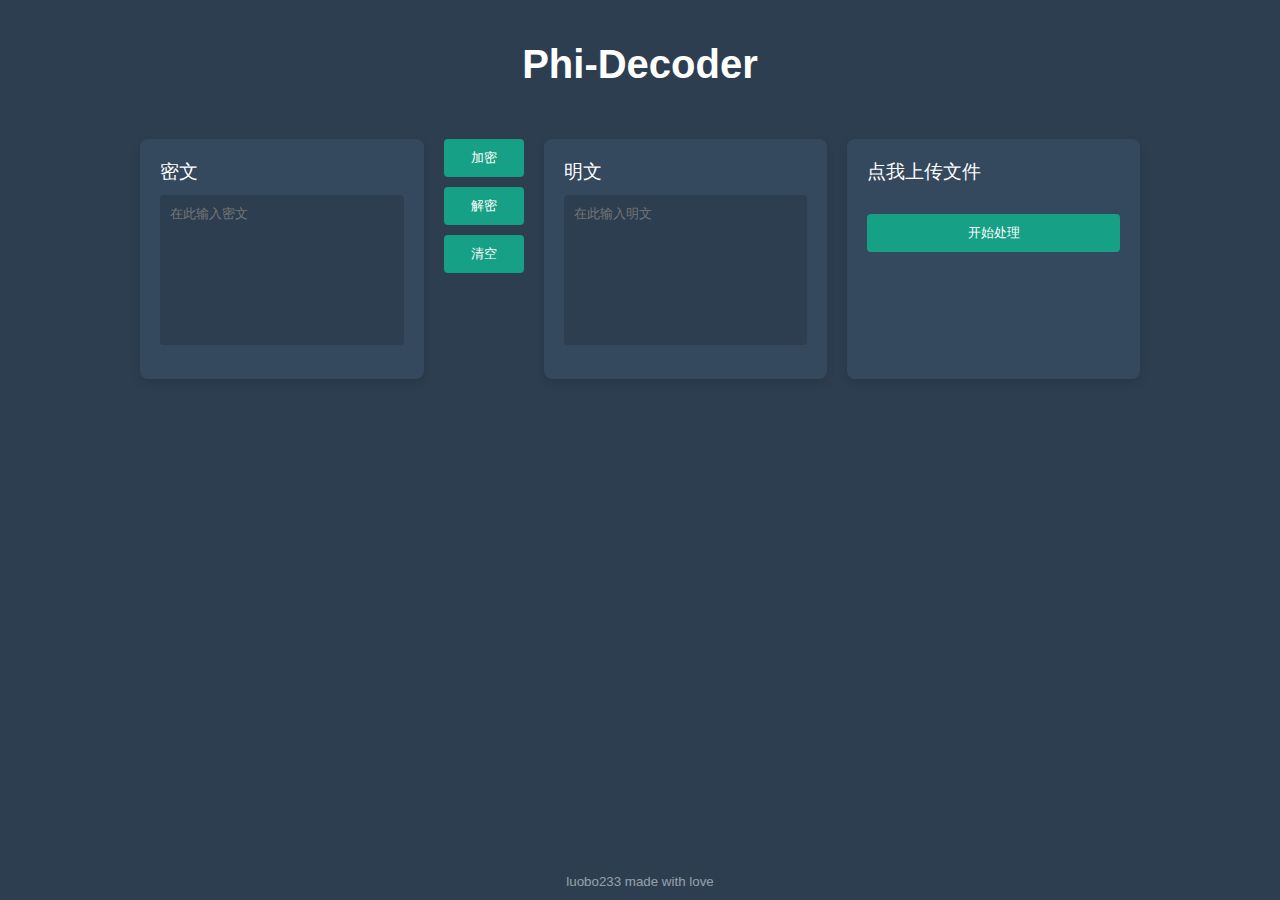
==== public/index.html @ 65e64883 "Add files via upload" ====
<!DOCTYPE html>
<html lang="zh">
<head>
    <meta charset="UTF-8">
    <meta name="viewport" content="width=device-width, initial-scale=1.0">
    <title>PhiCrypto</title>
    <link rel="stylesheet" href="style.css">
    <link rel="icon" type="image/png" href="icon.png">
</head>
<body>
    <div class="header">
        <h1>Phi-Decoder</h1>
    </div>
    <div class="container">
        <div class="box">
            <label for="ciphertext">密文</label>
            <textarea id="ciphertext" placeholder="在此输入密文"></textarea>
        </div>
        <div class="buttons">
            <button id="encrypt">加密</button>
            <button id="decrypt">解密</button>
            <button id="clear" onclick="clean();">清空</button>
        </div>
        <div class="box">
            <label for="plaintext">明文</label>
            <textarea id="plaintext" placeholder="在此输入明文"></textarea>
        </div>
        <div class="box box2">
            <form id="uploadForm" enctype="multipart/form-data">
                <label for="file">点我上传文件</label>
                <input type="file" name="file" id="file" required>
                <button type="submit">开始处理</button>
            </form>
        </div>
    </div>
    <script src="script.js"></script>
    <footer class="footer"> 
        <small>luobo233 made with love</small>
    </footer>
</body>
</html>
---- public/style.css ----
body {
    align-items: center;
    flex-direction: column;
    justify-content: center;
    display: flex
    ;
    margin: 0;
    padding: 0;
    font-family: 'Roboto', sans-serif;
    background-color: #2c3e50;
    color: white;
}
.header {
    position: relative;
    top: -5px;
    /* 使标题栏与顶部有一点间距 */
    z-index: 1000;
    width: 100%;
    text-align: center;
    margin: 0;
    padding: 20px 0;
}

h1 {
    font-size: 2.5rem;
    color: white;
    /* 确保标题颜色和背景协调 */
}

/* 为 id 为 file 的 input 元素添加样式 */
/* 为 id 为 file 的 input 元素添加样式 */
#file {
    opacity: 0;
    color: #333;
    background-color: #fff;
    height: 0;
}

.footer {
    opacity: 0.5;
    text-align: center;
    padding: 10px;
    margin-top: 10px; /* Add margin-top to create space between content and footer */
    position: relative;
    bottom: 0;
}

.container {
    width: 90%;
    /* 限制容器宽度 */
    max-width: 1000px;
    /* 调整最大宽度 */
    display: flex;
    flex-direction: column;
    align-items: center;
    justify-content: center;
    gap: 20px;
    /* 增加元素之间的间距 */
}

.box {
    width: 100%;
    max-width: 400px;
    /* 限制每个box的最大宽度 */
    margin: 20px 0;
    padding: 20px;
    background-color: #34495e;
    border-radius: 8px;
    box-shadow: 0 4px 8px rgba(0, 0, 0, 0.1);
    height: 200px;
}

.box label {
    display: block;
    margin-bottom: 10px;
    font-size: 1.2rem;
}

.box textarea {
    width: 100%;
    height: 150px;
    background-color: #2c3e50;
    border: none;
    border-radius: 4px;
    color: white;
    padding: 10px;
    resize: none;
    box-sizing: border-box;
    /* 包含padding和border在内宽度 */
}

.buttons {
    display: flex;
    flex-direction: column;
    align-items: center;
    justify-content: center;
    width: 100%;
    max-width: 80px;
    gap: 10px;
    /* 增加按钮之间的间距 */
    margin-top: 20px;
}

.buttons button {
    width: 100%;
    padding: 10px;
    background-color: #16a085;
    color: white;
    border: none;
    border-radius: 4px;
    cursor: pointer;
    transition: background-color 0.3s;
}

.buttons button:hover {
    background-color: #1abc9c;
}

#uploadForm button {
    width: 100%;
    padding: 10px;
    background-color: #16a085;
    /* 与其他按钮使用相同的背景颜色 */
    color: white;
    border: none;
    border-radius: 4px;
    cursor: pointer;
    transition: background-color 0.3s;
}

#uploadForm button:hover {
    background-color: #1abc9c;
    /* 与其他按钮使用相同的悬停效果 */
}


/* 竖屏时调整布局 */
@media (max-width: 768px) {
    body{
        overflow: over;
    }
    .container {
        flex-direction: column;
        align-items: center;
        justify-content: center;
    }

    .box {
        padding-top: -100px;
        width: 100%;
        max-width: 400px;
    }

    .buttons {
        flex-direction: row;
        width: 100%;
        max-width: 100%;
        justify-content: space-between;
    }

    .buttons button {
        width: 48%;
    }
    .box2{
        height: 100px;
    }
}

/* 横屏时调整布局 */
@media (min-width: 768px) {
    body{
        overflow: hidden;
    }
    .container {
        flex-direction: row;
        align-items: flex-start;
        /* 调整对齐方式 */
        gap: 20px;
        /* 增加容器中元素之间的间距 */
    }

    .box {
        width: 45%;
        margin: 0;
    }

    .buttons {
        flex-direction: column;
        margin-top: 0;
    }
    .footer{
        position: absolute;
    }
}
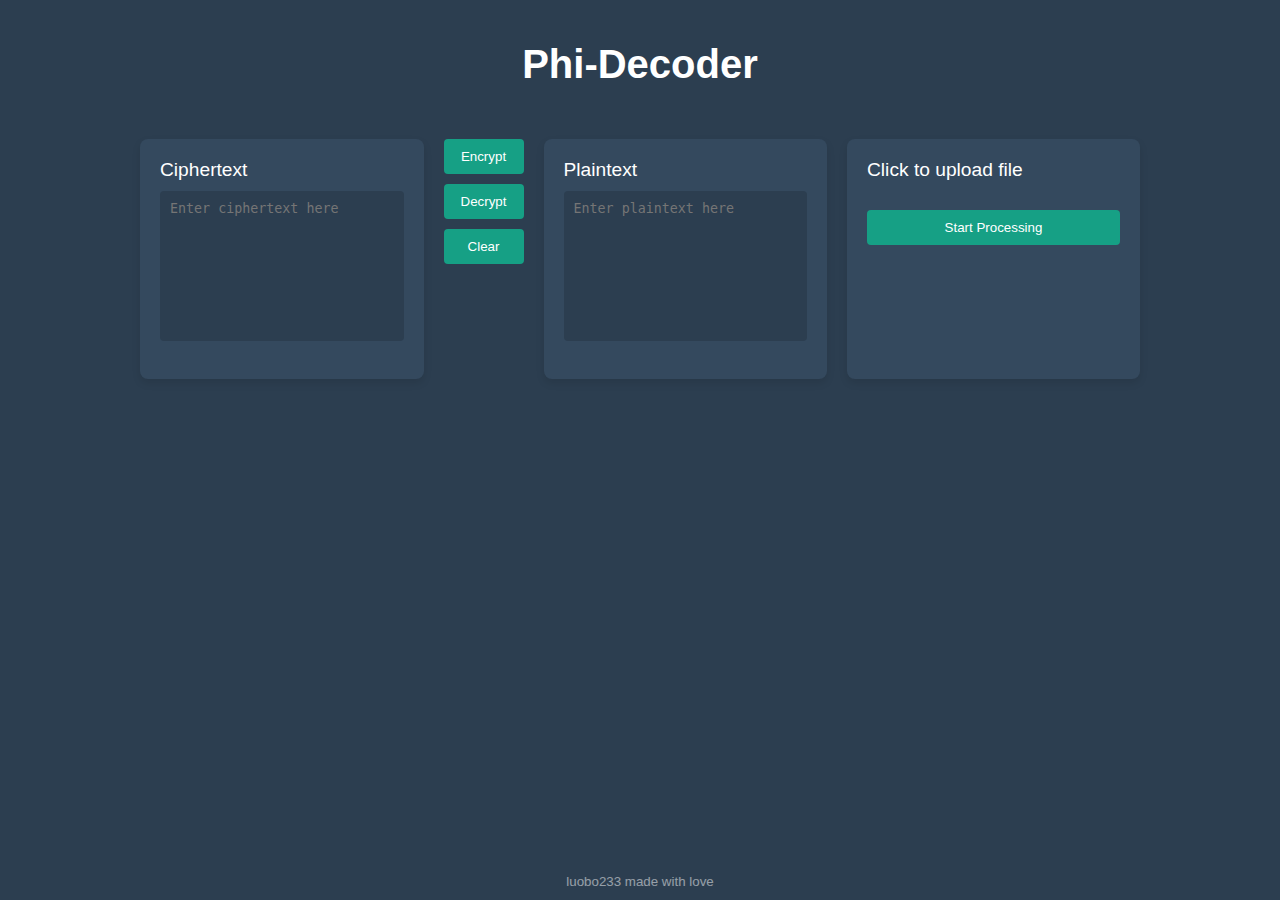
==== commit 2d6b10d0: "Update index.html" ====
--- a/public/index.html
+++ b/public/index.html
@@ -1,5 +1,5 @@
 <!DOCTYPE html>
-<html lang="zh">
+<html lang="en">
 <head>
     <meta charset="UTF-8">
     <meta name="viewport" content="width=device-width, initial-scale=1.0">
@@ -13,23 +13,23 @@
     </div>
     <div class="container">
         <div class="box">
-            <label for="ciphertext">密文</label>
-            <textarea id="ciphertext" placeholder="在此输入密文"></textarea>
+            <label for="ciphertext">Ciphertext</label>
+            <textarea id="ciphertext" placeholder="Enter ciphertext here"></textarea>
         </div>
         <div class="buttons">
-            <button id="encrypt">加密</button>
-            <button id="decrypt">解密</button>
-            <button id="clear" onclick="clean();">清空</button>
+            <button id="encrypt">Encrypt</button>
+            <button id="decrypt">Decrypt</button>
+            <button id="clear" onclick="clean();">Clear</button>
         </div>
         <div class="box">
-            <label for="plaintext">明文</label>
-            <textarea id="plaintext" placeholder="在此输入明文"></textarea>
+            <label for="plaintext">Plaintext</label>
+            <textarea id="plaintext" placeholder="Enter plaintext here"></textarea>
         </div>
         <div class="box box2">
             <form id="uploadForm" enctype="multipart/form-data">
-                <label for="file">点我上传文件</label>
+                <label for="file">Click to upload file</label>
                 <input type="file" name="file" id="file" required>
-                <button type="submit">开始处理</button>
+                <button type="submit">Start Processing</button>
             </form>
         </div>
     </div>
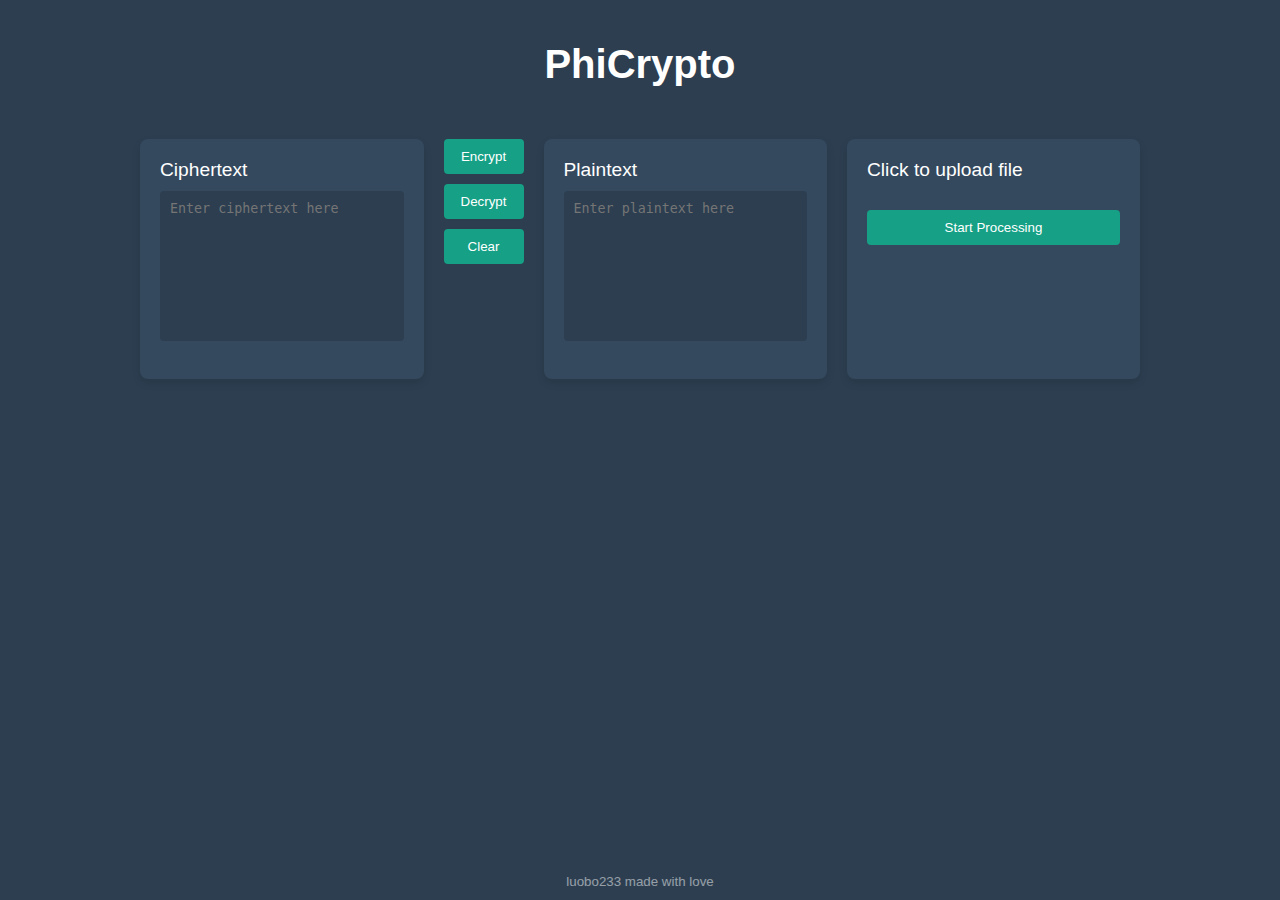
==== commit 0da43338: "Update index.html" ====
--- a/public/index.html
+++ b/public/index.html
@@ -9,7 +9,7 @@
 </head>
 <body>
     <div class="header">
-        <h1>Phi-Decoder</h1>
+        <h1>PhiCrypto</h1>
     </div>
     <div class="container">
         <div class="box">
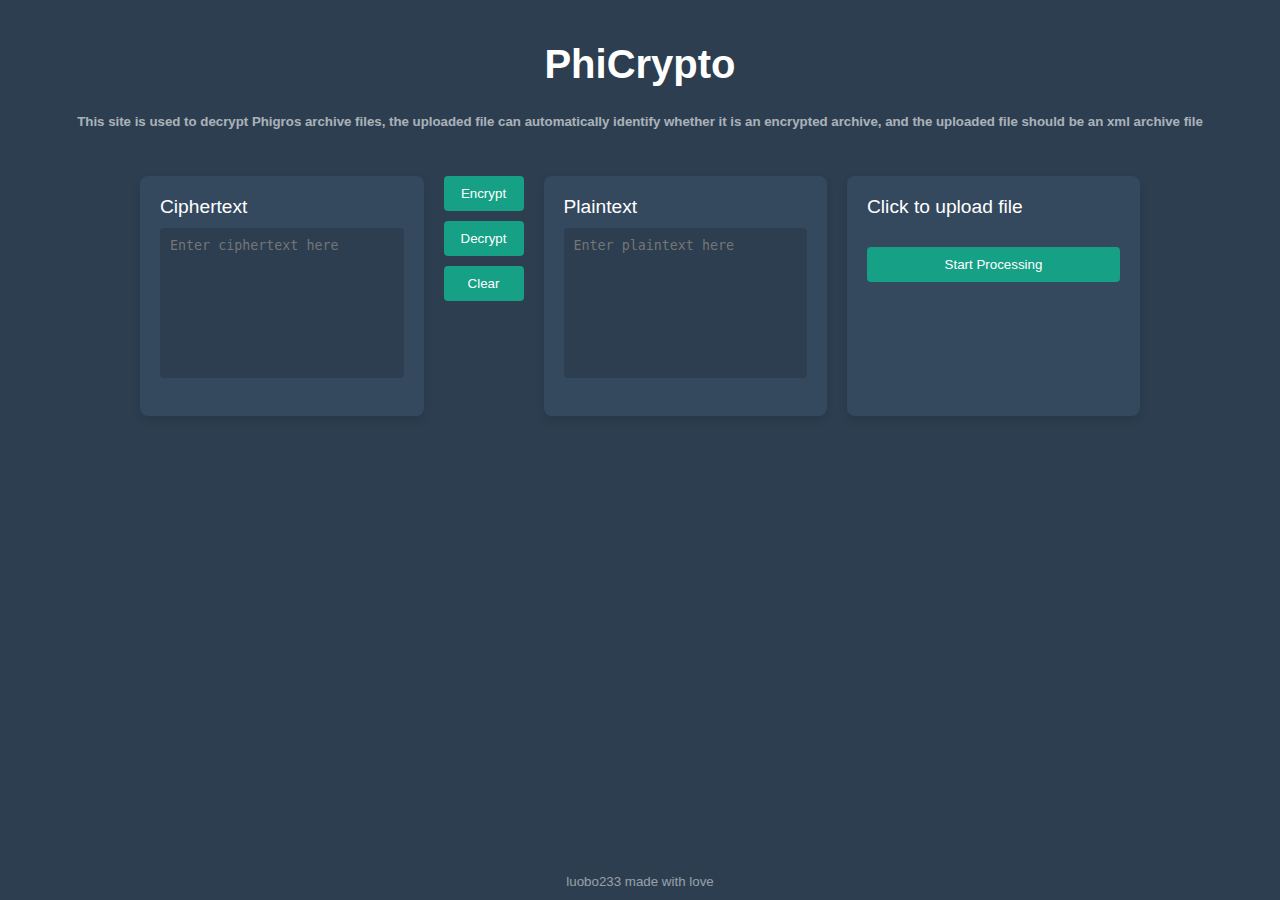
==== commit fff95755: "Update index.html" ====
--- a/public/index.html
+++ b/public/index.html
@@ -10,10 +10,11 @@
 <body>
     <div class="header">
         <h1>PhiCrypto</h1>
+        <h5 style="opacity: 0.6;">This site is used to decrypt Phigros archive files, the uploaded file can automatically identify whether it is an encrypted archive, and the uploaded file should be an xml archive file</h5>
     </div>
     <div class="container">
         <div class="box">
-            <label for="ciphertext">Ciphertext</label>
+            <label for="ciphertext" onclick="copy('c');">Ciphertext</label>
             <textarea id="ciphertext" placeholder="Enter ciphertext here"></textarea>
         </div>
         <div class="buttons">
@@ -22,7 +23,7 @@
             <button id="clear" onclick="clean();">Clear</button>
         </div>
         <div class="box">
-            <label for="plaintext">Plaintext</label>
+            <label for="plaintext" onclick="copy('p');">Plaintext</label>
             <textarea id="plaintext" placeholder="Enter plaintext here"></textarea>
         </div>
         <div class="box box2">
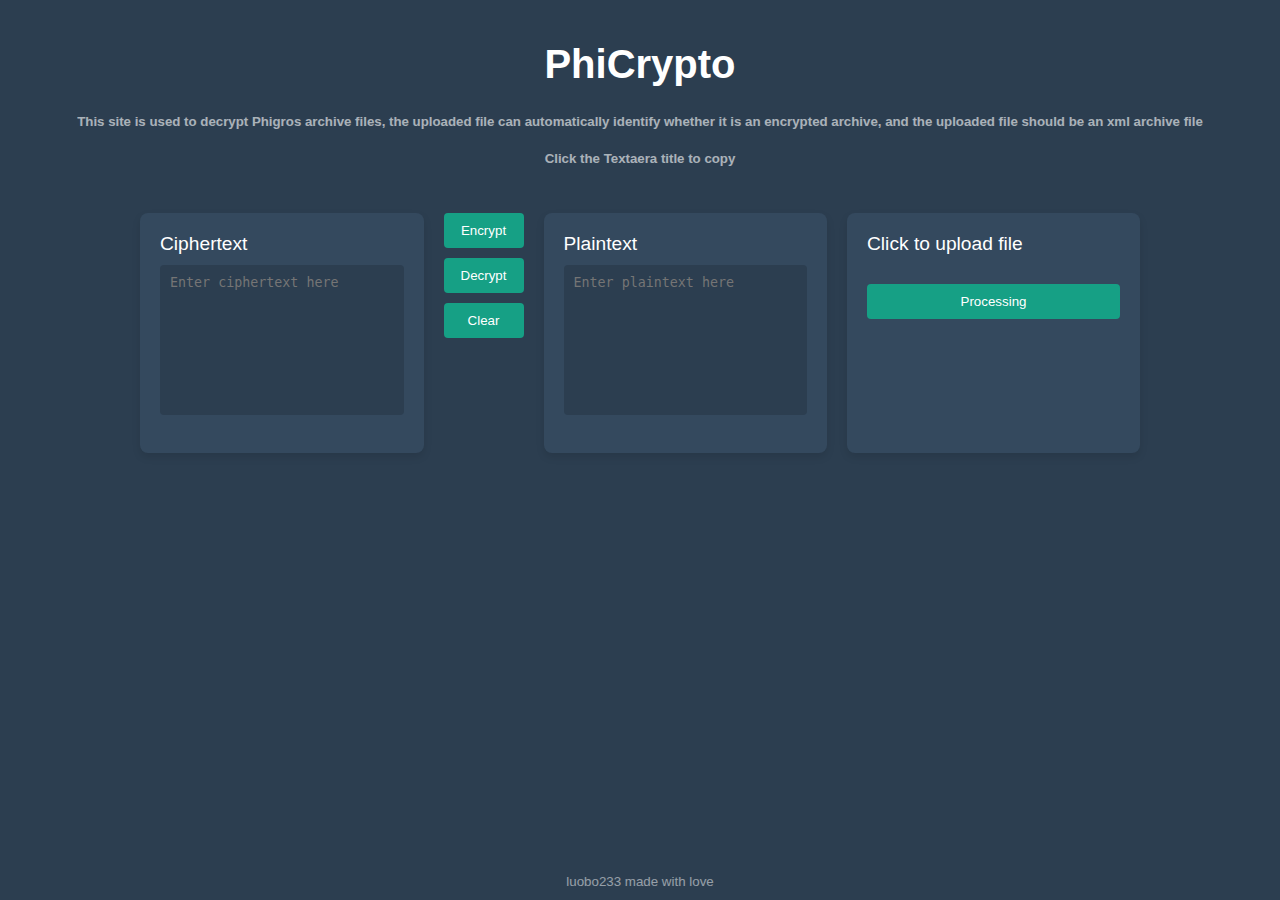
==== commit 95ce0db3: "Update index.html" ====
--- a/public/index.html
+++ b/public/index.html
@@ -11,6 +11,7 @@
     <div class="header">
         <h1>PhiCrypto</h1>
         <h5 style="opacity: 0.6;">This site is used to decrypt Phigros archive files, the uploaded file can automatically identify whether it is an encrypted archive, and the uploaded file should be an xml archive file</h5>
+        <h5 style="opacity: 0.6;">Click the Textaera title to copy</h5>
     </div>
     <div class="container">
         <div class="box">
@@ -30,7 +31,7 @@
             <form id="uploadForm" enctype="multipart/form-data">
                 <label for="file">Click to upload file</label>
                 <input type="file" name="file" id="file" required>
-                <button type="submit">Start Processing</button>
+                <button type="submit">Processing</button>
             </form>
         </div>
     </div>
--- a/public/style.css
+++ b/public/style.css
@@ -1,19 +1,42 @@
+:root {
+    --main-bg-color: #2c3e50;
+    --main-font-color: white;
+    --main-button-color: #16a085;
+    --hover-button-color: #1abc9c;
+}
+
 body {
     align-items: center;
     flex-direction: column;
     justify-content: center;
-    display: flex
-    ;
+    display: flex;
     margin: 0;
     padding: 0;
     font-family: 'Roboto', sans-serif;
-    background-color: #2c3e50;
-    color: white;
-}
+    background-color: var(--main-bg-color);
+    color: var(--main-font-color);
+}
+
+a {
+    font-size: smaller;
+    font-family: 'Roboto', sans-serif;
+    opacity: 0.5;
+    color: var(--main-font-color);
+}
+
+a:visited, a:hover {
+    opacity: 0.5;
+    color: var(--main-font-color);
+}
+
+a:hover {
+    opacity: 1;
+    transition: 0.5s ease-out;
+}
+
 .header {
     position: relative;
     top: -5px;
-    /* 使标题栏与顶部有一点间距 */
     z-index: 1000;
     width: 100%;
     text-align: center;
@@ -23,12 +46,9 @@
 
 h1 {
     font-size: 2.5rem;
-    color: white;
-    /* 确保标题颜色和背景协调 */
-}
-
-/* 为 id 为 file 的 input 元素添加样式 */
-/* 为 id 为 file 的 input 元素添加样式 */
+    color: var(--main-font-color);
+}
+
 #file {
     opacity: 0;
     color: #333;
@@ -37,31 +57,28 @@
 }
 
 .footer {
+    color: var(--main-font-color);
     opacity: 0.5;
     text-align: center;
     padding: 10px;
-    margin-top: 10px; /* Add margin-top to create space between content and footer */
+    margin-top: 10px;
     position: relative;
     bottom: 0;
 }
 
 .container {
     width: 90%;
-    /* 限制容器宽度 */
     max-width: 1000px;
-    /* 调整最大宽度 */
     display: flex;
     flex-direction: column;
     align-items: center;
     justify-content: center;
     gap: 20px;
-    /* 增加元素之间的间距 */
 }
 
 .box {
     width: 100%;
     max-width: 400px;
-    /* 限制每个box的最大宽度 */
     margin: 20px 0;
     padding: 20px;
     background-color: #34495e;
@@ -75,18 +92,20 @@
     margin-bottom: 10px;
     font-size: 1.2rem;
 }
-
+textarea {
+    white-space: nowrap;
+    overflow-x: auto;
+}
 .box textarea {
     width: 100%;
     height: 150px;
-    background-color: #2c3e50;
+    background-color: var(--main-bg-color);
     border: none;
     border-radius: 4px;
-    color: white;
+    color: var(--main-font-color);
     padding: 10px;
     resize: none;
     box-sizing: border-box;
-    /* 包含padding和border在内宽度 */
 }
 
 .buttons {
@@ -97,48 +116,29 @@
     width: 100%;
     max-width: 80px;
     gap: 10px;
-    /* 增加按钮之间的间距 */
     margin-top: 20px;
 }
 
-.buttons button {
+.buttons button, #uploadForm button {
     width: 100%;
     padding: 10px;
-    background-color: #16a085;
-    color: white;
+    background-color: var(--main-button-color);
+    color: var(--main-font-color);
     border: none;
     border-radius: 4px;
     cursor: pointer;
     transition: background-color 0.3s;
 }
 
-.buttons button:hover {
-    background-color: #1abc9c;
-}
-
-#uploadForm button {
-    width: 100%;
-    padding: 10px;
-    background-color: #16a085;
-    /* 与其他按钮使用相同的背景颜色 */
-    color: white;
-    border: none;
-    border-radius: 4px;
-    cursor: pointer;
-    transition: background-color 0.3s;
-}
-
-#uploadForm button:hover {
-    background-color: #1abc9c;
-    /* 与其他按钮使用相同的悬停效果 */
-}
-
-
-/* 竖屏时调整布局 */
+.buttons button:hover, #uploadForm button:hover {
+    background-color: var(--hover-button-color);
+}
+
 @media (max-width: 768px) {
-    body{
+    body {
         overflow: over;
     }
+
     .container {
         flex-direction: column;
         align-items: center;
@@ -161,22 +161,29 @@
     .buttons button {
         width: 48%;
     }
-    .box2{
+
+    .box2 {
         height: 100px;
     }
-}
-
-/* 横屏时调整布局 */
+    textarea::-webkit-scrollbar{
+        width: 24px;
+        background-color: #383838;
+    }
+    textarea::-webkit-scrollbar-thumb{
+        width: 24px;
+        background-color: #818181;
+    }
+}
+
 @media (min-width: 768px) {
-    body{
+    body {
         overflow: hidden;
     }
+
     .container {
         flex-direction: row;
         align-items: flex-start;
-        /* 调整对齐方式 */
         gap: 20px;
-        /* 增加容器中元素之间的间距 */
     }
 
     .box {
@@ -188,7 +195,20 @@
         flex-direction: column;
         margin-top: 0;
     }
-    .footer{
+
+    .footer {
         position: absolute;
     }
-}+    textarea {
+    white-space: nowrap;
+    overflow-x: auto;
+}
+    textarea::-webkit-scrollbar{
+        width: 12px;
+        background-color: #383838;
+    }
+    textarea::-webkit-scrollbar-thumb{
+        width: 12px;
+        background-color: #818181;
+    }
+}
